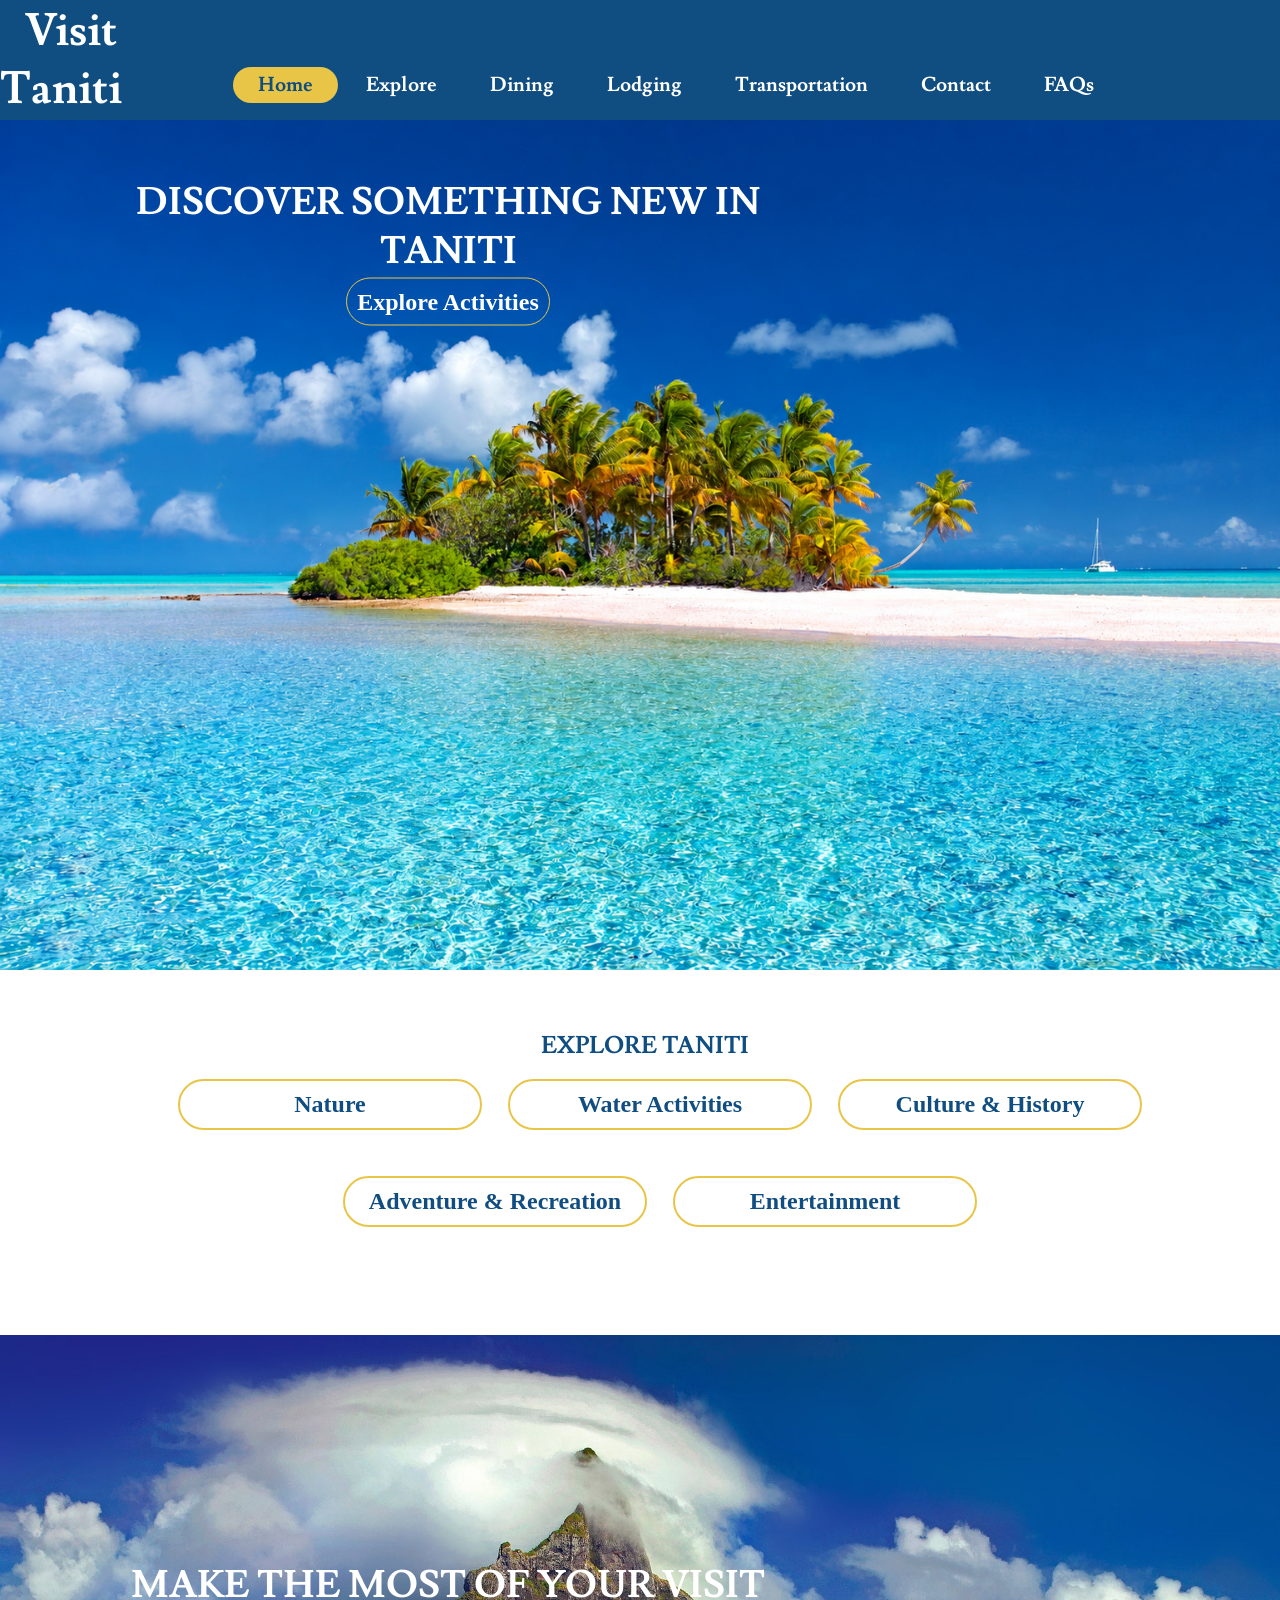
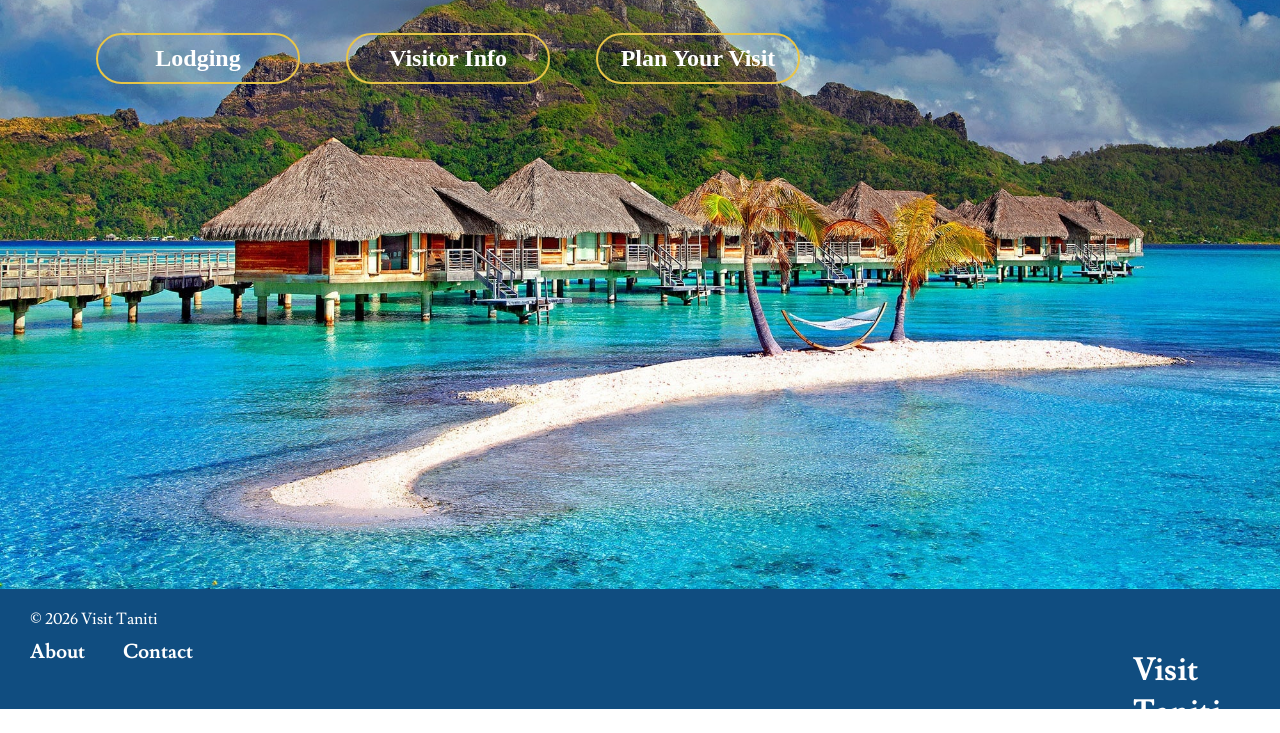
==== index.html @ 6a91f019 "Move website files to repository root." ====
<!doctype html>
<html lang="en">
  <head>
    <meta charset="UTF-8" />
    <meta name="viewport" content="width=device-width, initial-scale=1.0" />
    <title>Home</title>
    <link rel="stylesheet" href="./css/style.css" />
    <link rel="preconnect" href="https://fonts.googleapis.com" />
    <link rel="preconnect" href="https://fonts.gstatic.com" crossorigin />
    <link
      href="https://fonts.googleapis.com/css2?family=Lusitana:wght@400;700&display=swap"
      rel="stylesheet"
    />
  </head>
  <body>
    <header class="header">
      <div>
        <a href="index.html" class="logo">Visit Taniti</a>
      </div>

      <nav class="navigation">
        <a
          href="index.html"
          style="
            color: rgb(16, 77, 128);
            background-color: #e8c547;
            border-radius: 30px;
          "
          >Home</a
        >
        <a href="pages/explore.html">Explore</a>
        <a href="pages/dining.html">Dining</a>
        <a href="pages/lodging.html">Lodging</a>
        <a href="pages/transportation.html">Transportation</a>
        <a href="pages/contact.html">Contact</a>
        <a href="pages/faqs.html">FAQs</a>
      </nav>
    </header>
    <main>
      <section>
        <div class="hero">
          <img class="hero-image" src="images/beach2.png" alt="" />
          <div class="hero-text-container">
            <h1 style="margin-bottom: 10px;">DISCOVER SOMETHING NEW IN TANITI</h1>
            <a href="pages/explore.html" class="explore-activities"
              >Explore Activities</a
            >
          </div>
        </div>
      </section>
      <section>
        <div class="mid-section">
          <h1 class="explore-taniti">EXPLORE TANITI</h1>
          <div class="mid-section-div1">
            <a href="pages/explore.html#nature" class="mid-section-1">Nature</a>
            <a href="pages/explore.html#water-activities" class="mid-section-1"
              >Water Activities</a
            >
            <a href="pages/explore.html#culture-history" class="mid-section-1"
              >Culture & History</a
            >
          </div>
          <div class="mid-section-div1">
            <a href="pages/explore.html#adventure" class="mid-section-1"
              >Adventure & Recreation</a
            >
            <a href="pages/explore.html#entertainment" class="mid-section-1"
              >Entertainment</a
            >
          </div>
        </div>
      </section>
      <section>
        <div class="hero">
          <img class="hero-image" src="images/home_image.jpg" alt="" />

          <div class="hero-text-container-1">
            <div>
              <h1>MAKE THE MOST OF YOUR VISIT</h1>
            </div>
            <div class="container-1-button">
              <a href="pages/lodging.html" class="explore">Lodging </a>
              <a href="pages/faqs.html#about
              " class="explore">Visitor Info</a>
              <a href="pages/faqs.html#planning" class="explore">Plan Your Visit</a>
            </div>
          </div>
        </div>
      </section>
    </main>
    <footer class="footer">
      <div class="footer-link">
        <p>&copy; 2026 Visit Taniti</p>
        <a href="pages/faqs.html#about">About</a>
        <a href="pages/contact.html">Contact</a>
      </div>
      <div></div>
      <div>
        <h1 class="island-name-footer">Visit Taniti</h1>
      </div>
    </footer>
  </body>
</html>
---- css/style.css ----
* {
  font-family: lusitana, "Roboto";
  margin-top: 0;
  margin-bottom: 0;
  box-sizing: border-box;
}

html,
body {
  width: 100%;
  margin: 0;
  padding: 0;
  min-height: 100%;
}

body {
  min-height: 100vh;
  display: flex;
  flex-direction: column;
}
/* main {
    flex: 1;
} */

img {
  /* max-width: 100%; */
  width: 100%;
  height: auto;
  display: block;
}

header {
  display: grid;
  grid-template-columns: 2fr 9fr;
  align-items: center;
  position: fixed;
  background-color: rgb(16, 77, 128);
  width: 100%;
  height: 120px;
  z-index: 1000;
}

a {
  color: white;
  padding-left: 25px;
  padding-right: 25px;
  padding-top: 5px;
  padding-bottom: 5px;
  font-weight: bold;
  text-decoration: none;
  font-weight: 900;
  font-size: 20px;
}

a:hover {
  color: rgb(16, 77, 128);
  background-color: white;
  border-radius: 30px;
}

.explore-activities:hover {
  color: #104d80;
  background-color: #e8c547;
}

.navigation {
  padding-top: 50px;
}

.island-name {
  color: white;
  padding-left: 20px;
  font-size: 50px;
}

.logo {
    font-size: 45px;
    color:white
}
.logo:hover {
    background-color: transparent;
    color:#e8c547;
    
}

.hero {
  position: relative;
  text-align: center;
  color: white;
  font-size: 25px;
  width: 100%;
}

.hero-text-container {
  position: absolute;
  top: 15%;
  left: 35%;
  transform: translate(-50%, -50%);
  padding: 40px;
  border-radius: 5px;
}

.explore {
  background-color: transparent;
  color: white;
  border-color: #e8c547;
  outline: 2px solid #e8c547;
  padding: 10px;
  font-size: x-large;
  border-radius: 30px;
  font-weight: bolder;
  border: none;
  font-family: roboto;
  margin-top: 20px;
}

.explore:hover {
  color: #104d80;
  background-color: #e8c547;
  border-radius: 30px;
  cursor: pointer;
}

span {
  font-weight: bold;
  font-size: 16px;
}

main {
  flex: 1;
  padding-top: 120px;
}

.breadcrumb {
  margin: 20px 0;
  font-size: 16px;
}

.breadcrumb a {
  color: rgb(16, 77, 128);
  text-decoration: none;
  padding-right: 0px;
}

.breadcrumb a:hover {
  text-decoration: underline;
}

.breadcrumb span {
  margin: 0 5px;
}
.mid-section {
  padding: 60px 10px 60px 20px;
}

.explore-taniti {
  text-align: center;
  margin-bottom: 20px;
  /* color: rgb(3, 61, 133); */
  color: rgb(16, 77, 128);
}

.mid-section-1 {
  background-color: transparent;
  color: rgb(16, 77, 128);
  border-color: #e8c547;
  outline: 2px solid #e8c547;
  padding: 10px;
  font-size: x-large;
  border-radius: 30px;
  font-weight: bolder;
  border: none;
  font-family: roboto;
  margin-left: 30px;
  margin-bottom: 50px;
  min-width: 300px;
  text-align: center;
}

.mid-section-div1 a:hover {
  background-color: #e8c547;
  border-radius: 30px;
}

.explore-activities {
  background-color: transparent;
  border-color: #e8c547;
  outline: 1px solid #e8c547;
  padding: 10px;
  font-size: x-large;
  border-radius: 30px;
  font-weight: bolder;
  border: none;
  font-family: roboto;
  margin-bottom: 50px;
  min-width: 300px;
  text-align: center;
}

.mid-section-div1 {
  display: flex;
  justify-content: center;
}

.mid-section-2 {
  background-color: transparent;
  color: rgb(16, 77, 128);
  border-color: #e8c547;
  outline: 1px solid #e8c547;
  padding: 30px;
  font-size: x-large;
  border-radius: 10px;
  font-weight: bolder;
  border: none;
  font-family: roboto;
  margin-left: 30px;
  margin-bottom: 50px;
  min-width: 300px;
}

.footer {
  display: grid;
  grid-template-columns: 1fr 1fr 1fr;
  align-items: start;
  background-color: #104d80;
  /* bottom: 0; */
  left: 0;
  right: 0;
  height: 120px;
  z-index: 1000;
}

footer p {
  color: white;
  padding-left: 10px;
}

.island-name-footer {
  /* color: #E8C547; */
  color: white;
  padding-left: 280px;
  padding-top: 60px;
}

.footer-link {
  margin-top: 20px;
  margin-left: 20px;
}

footer a {
  color: white;
  font-weight: bold;
  text-decoration: none;
  font-weight: 900;
  font-size: 20px;
  margin-left: 0px;
  padding-left: 10px;
}

footer a:hover {
    background-color: transparent;
    color:#e8c547
}

footer p {
  margin-bottom: 10px;
}

.hero-text-container-1 {
  position: absolute;
  top: 35%;
  left: 35%;
  transform: translate(-50%, -50%);
  padding: 40px;
  border-radius: 5px;
}

.container-1-button {
  display: flex;
  justify-content: center;
}

.explore {
  margin: 25px;
  min-width: 200px;
}

.explore-grid {
  display: grid;
  grid-template-columns: repeat(5, 1fr);
  gap: 20px;
  margin: 25px;
  /* color: #104d80; */
  text-align: center;
  font-weight: bold;
}

.dining-grid {
  display: grid;
  grid-template-rows: repeat(4, 1fr);
  gap: 20px;
  margin: 25px;
  /* color: #104d80; */
  text-align: center;
  font-weight: bold;
}

.dining-info-grid {
  display: grid;
  grid-template-columns: repeat(5, auto);
  gap: 20px;
}

.transportation-info-grid {
  display: grid;
  grid-template-columns: repeat(3, auto);
  gap: 20px;
  margin-bottom: 60px;
}

.lodging-info-grid {
  display: grid;
  grid-template-columns: 1fr 1fr;
  grid-template-rows: 2fr 2fr 1fr;
}

.transp-info-grid-title {
  color: #104d80;
  text-align: center;
  margin-top: 30px;
}

h3 {
  color: #104d80;
}

.page-description {
  text-align: center;
  color: #104d80;
}

.info-grid {
  display: grid;
  grid-template-rows: repeat(3, auto);
  gap: 20px;
  background-color: rgb(234, 243, 252);
  border-radius: 5px;
}

.info-grid-1 {
    background-color: rgb(234, 243, 252);
}

.question {
    color: #b18e10;
    font-weight: bold;
    font-size: 18px;
}

.info-card {
  /* outline: 1px solid; */
  text-align: center;
  border-radius: 5px;
  box-shadow: 0 4px 10px rgb(1, 1, 1, 0.1);
  transition: 0.3s;
  margin: 20px;
}

.info-card img {
  width: 100%;
  height: 160px;
  object-fit: cover;
  border-radius: 5px;
}

.info-grid-title {
  text-align: left;
  margin-left: 20px;
  color: #104d80;
}

.explore-grid h3 {
  color: rgb(16, 77, 128);
}

.info-grid:target, .info-grid-1:target{
  border: 3px solid #d4a017;
  border-radius: 12px;
  padding: 20px;
  box-shadow: 0 0 15px rgba(16, 77, 128, 0.9);
}

.form-container {
  display: block;
  max-width: 50%;
  height: 600px;
  margin: auto;
  background: rgb(249, 249, 249);
  padding: 20px;
  border: 2px solid #e8c547;
  border-radius: 8px;
  color: rgb(16, 77, 128);
  font-weight: bold;
  justify-items: center;
  margin-bottom: 20px;
}

.form-container label {
  display: block;
  margin-top: 10px;
  /* font-family: "Source Serif 4", serif; */
}

.form-container input,
#message {
  display: block;
  justify-items: left;
}

.submit {
  margin-top: 20px;
  padding: 8px 25px;
  border-radius: 30px;
  background-color: rgb(16, 77, 128);
  color: white;
  font-size: 16px;
  width: 200px;
  border: none;
  cursor: pointer;
  font-size: 20px;
}

.submit:hover {
  background-color: #e8c547;
  color: rgb(16, 77, 128);
}

input,
textarea {
  border: none;
  outline: 1px solid #104d80;
  border-radius: 2px;
  padding: 10px;
  width: 500px;
}
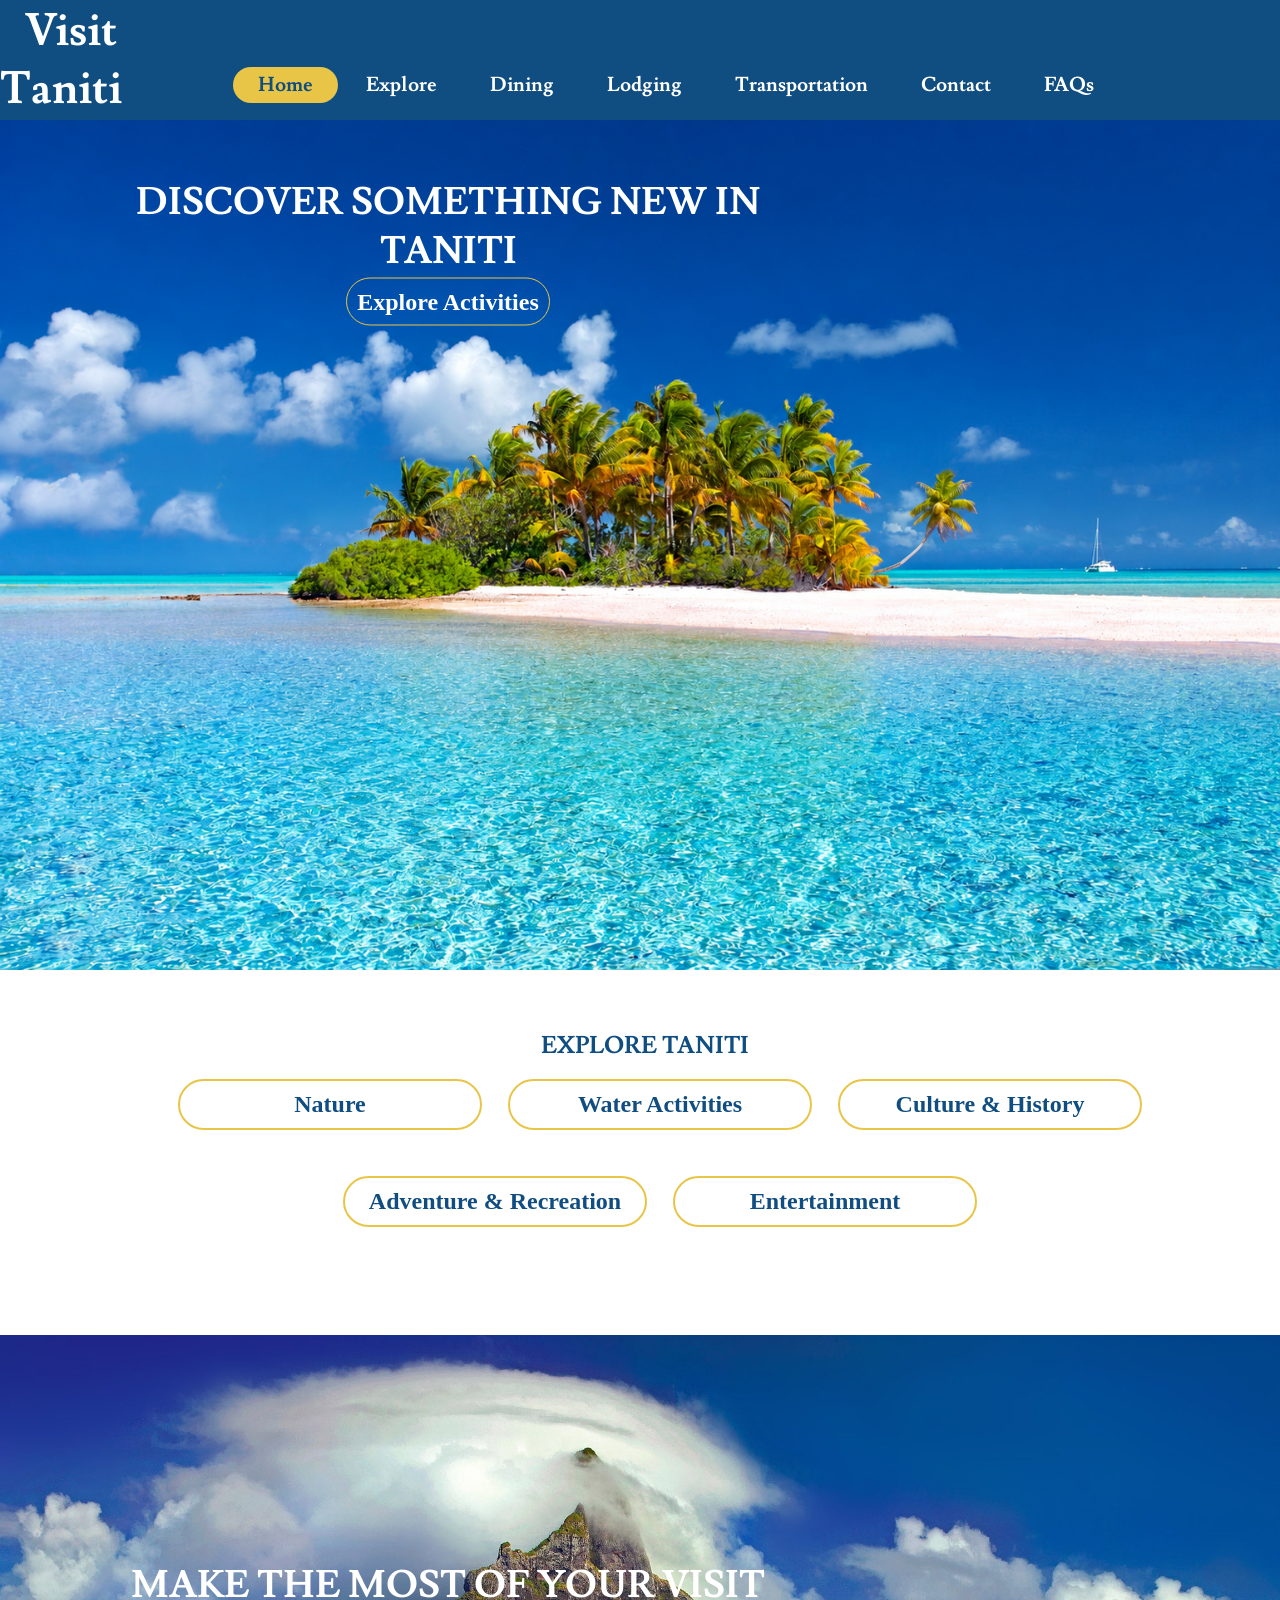
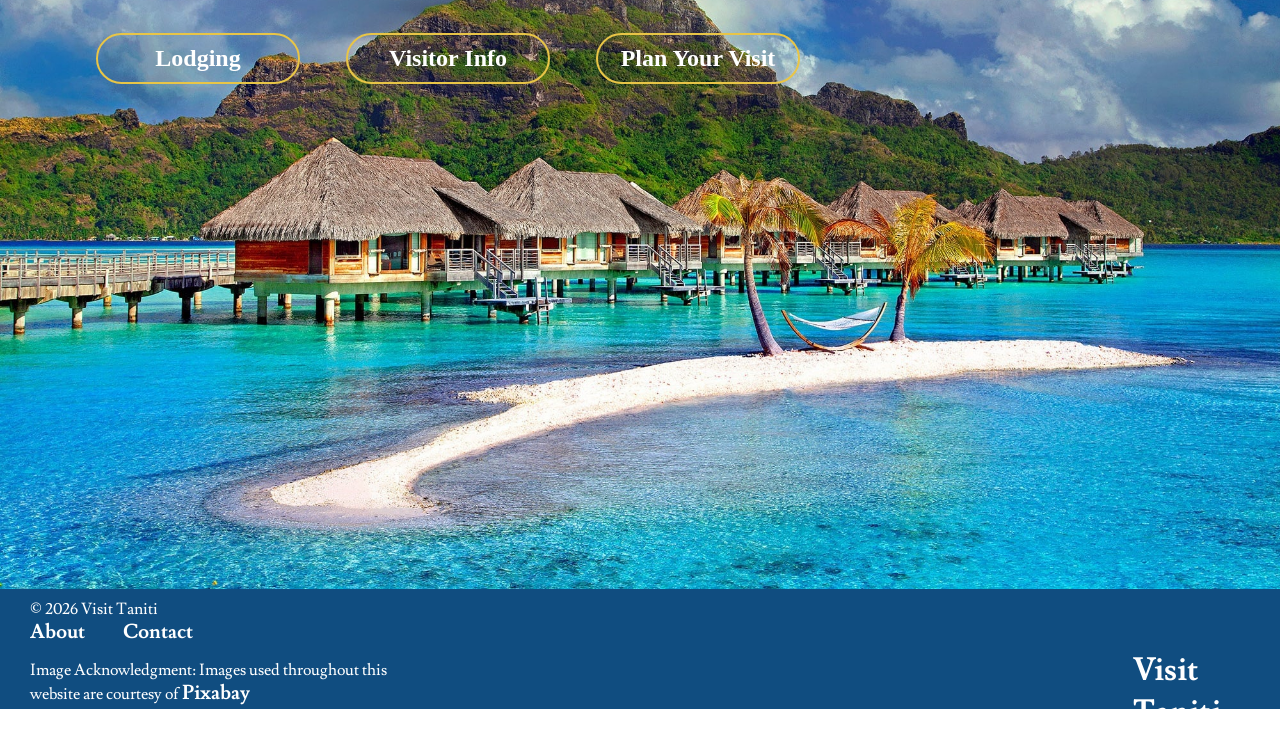
==== commit cca27837: "Add image acknowledgment and style to home page footer." ====
--- a/index.html
+++ b/index.html
@@ -93,6 +93,11 @@
         <p>&copy; 2026 Visit Taniti</p>
         <a href="pages/faqs.html#about">About</a>
         <a href="pages/contact.html">Contact</a>
+        <p style="margin-top: 15px;">
+          Image Acknowledgment:
+          Images used throughout this website are courtesy of
+        <a style="padding-left: 0px;" href="https://pixabay.com/" target="_blank">Pixabay</a>
+          <p>
       </div>
       <div></div>
       <div>
--- a/css/style.css
+++ b/css/style.css
@@ -243,7 +243,7 @@
 }
 
 .footer-link {
-  margin-top: 20px;
+  margin-top: 10px;
   margin-left: 20px;
 }
 
@@ -263,7 +263,7 @@
 }
 
 footer p {
-  margin-bottom: 10px;
+  margin-bottom: 0px;
 }
 
 .hero-text-container-1 {
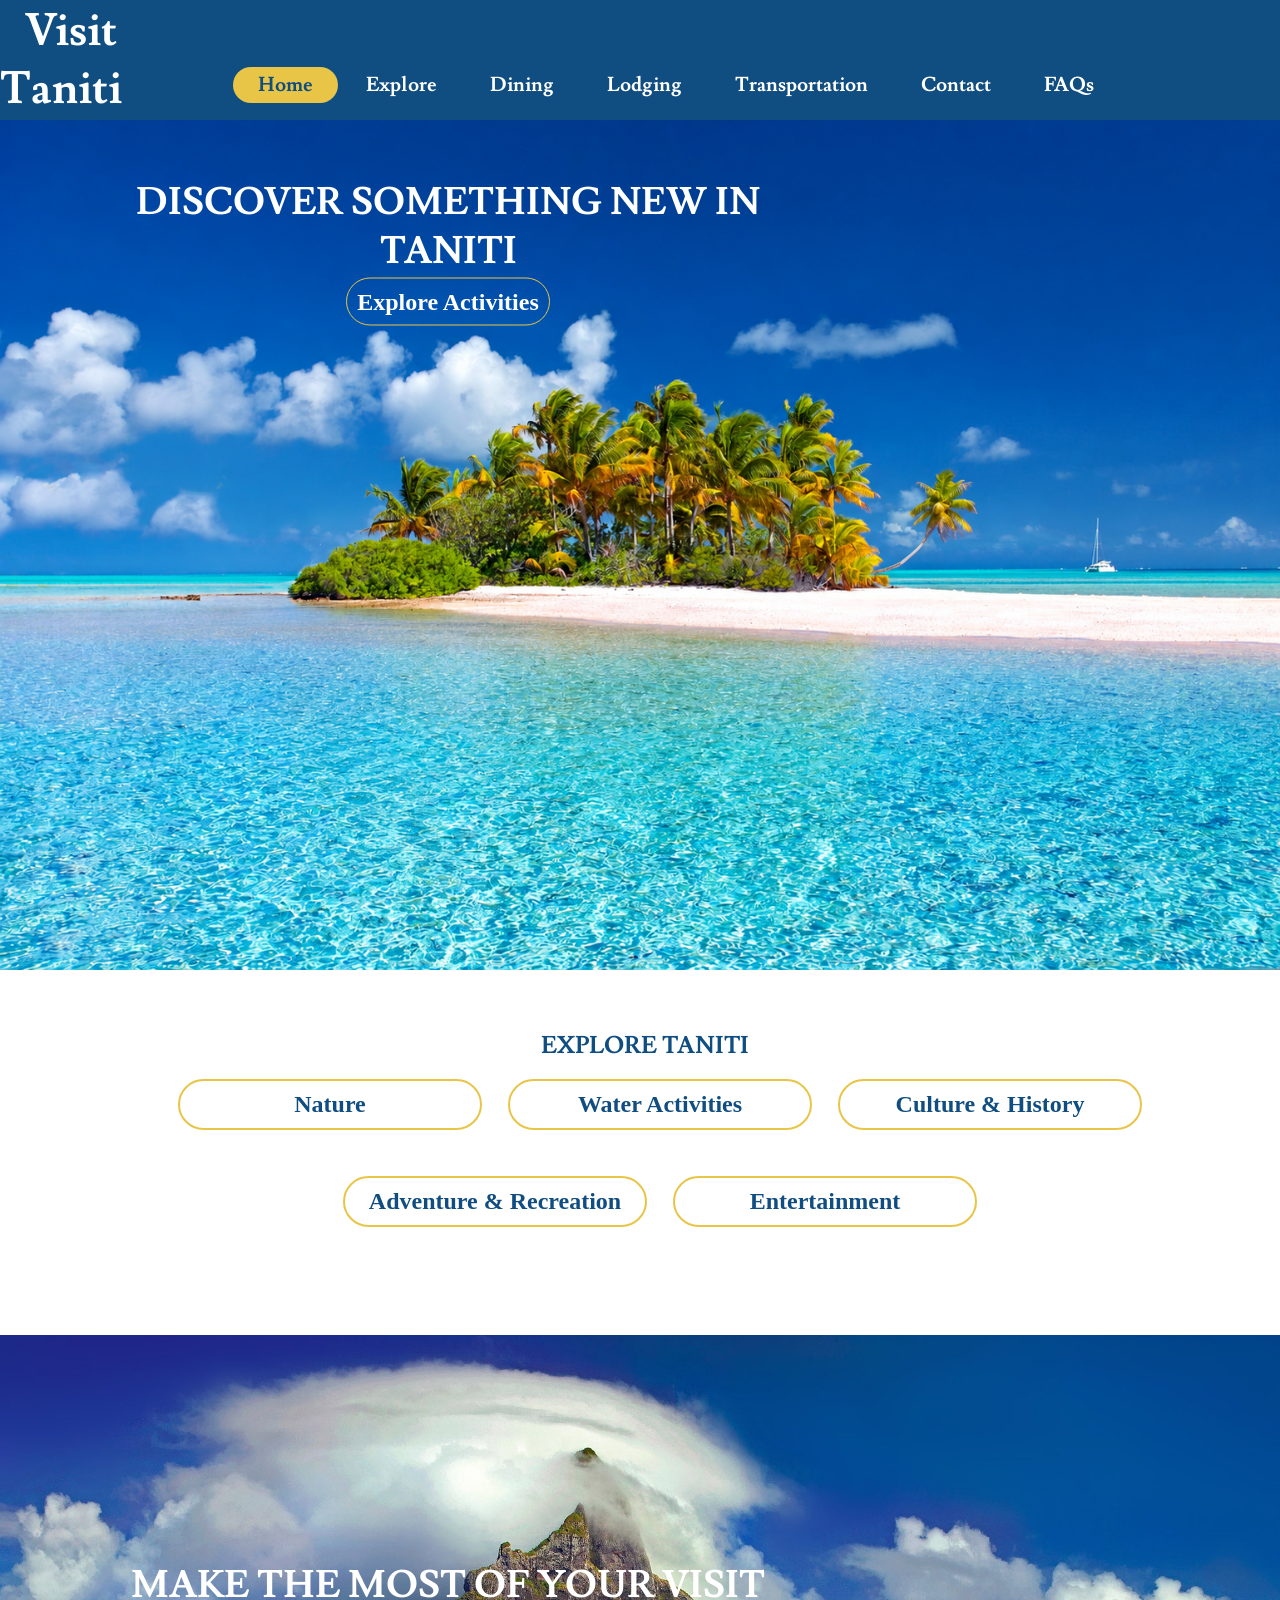
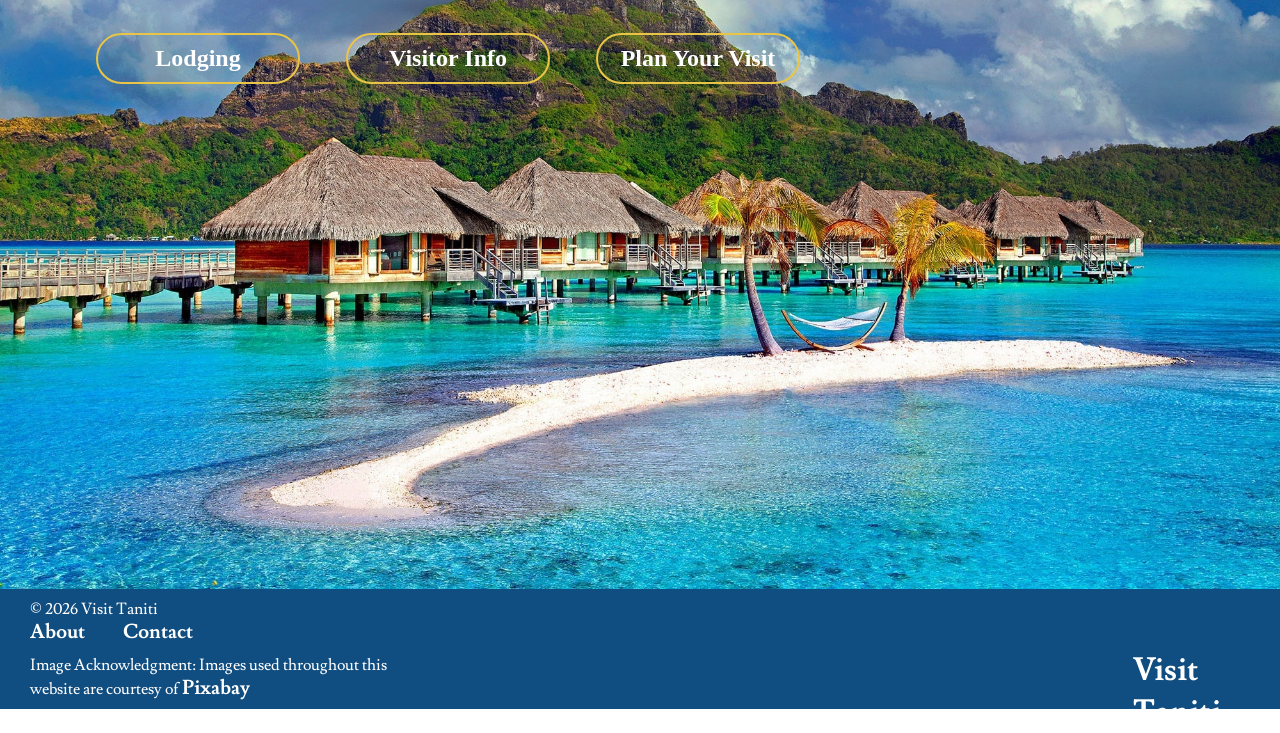
==== commit 1c37e55b: "Clean CSS and format Home and Explore pages." ====
--- a/index.html
+++ b/index.html
@@ -41,7 +41,9 @@
         <div class="hero">
           <img class="hero-image" src="images/beach2.png" alt="" />
           <div class="hero-text-container">
-            <h1 style="margin-bottom: 10px;">DISCOVER SOMETHING NEW IN TANITI</h1>
+            <h1 style="margin-bottom: 10px">
+              DISCOVER SOMETHING NEW IN TANITI
+            </h1>
             <a href="pages/explore.html" class="explore-activities"
               >Explore Activities</a
             >
@@ -80,9 +82,15 @@
             </div>
             <div class="container-1-button">
               <a href="pages/lodging.html" class="explore">Lodging </a>
-              <a href="pages/faqs.html#about
-              " class="explore">Visitor Info</a>
-              <a href="pages/faqs.html#planning" class="explore">Plan Your Visit</a>
+              <a
+                href="pages/faqs.html#about
+              "
+                class="explore"
+                >Visitor Info</a
+              >
+              <a href="pages/faqs.html#planning" class="explore"
+                >Plan Your Visit</a
+              >
             </div>
           </div>
         </div>
@@ -93,11 +101,17 @@
         <p>&copy; 2026 Visit Taniti</p>
         <a href="pages/faqs.html#about">About</a>
         <a href="pages/contact.html">Contact</a>
-        <p style="margin-top: 15px;">
-          Image Acknowledgment:
-          Images used throughout this website are courtesy of
-        <a style="padding-left: 0px;" href="https://pixabay.com/" target="_blank">Pixabay</a>
-          <p>
+        <div></div>
+        <p style="margin-top: 10px">
+          Image Acknowledgment: Images used throughout this website are courtesy
+          of
+          <a
+            style="padding-left: 0px"
+            href="https://pixabay.com/"
+            target="_blank"
+            >Pixabay</a
+          >
+        </p>
       </div>
       <div></div>
       <div>
--- a/css/style.css
+++ b/css/style.css
@@ -18,12 +18,8 @@
   display: flex;
   flex-direction: column;
 }
-/* main {
-    flex: 1;
-} */
 
 img {
-  /* max-width: 100%; */
   width: 100%;
   height: auto;
   display: block;
@@ -74,13 +70,12 @@
 }
 
 .logo {
-    font-size: 45px;
-    color:white
+  font-size: 45px;
+  color: white;
 }
 .logo:hover {
-    background-color: transparent;
-    color:#e8c547;
-    
+  background-color: transparent;
+  color: #e8c547;
 }
 
 .hero {
@@ -223,7 +218,6 @@
   grid-template-columns: 1fr 1fr 1fr;
   align-items: start;
   background-color: #104d80;
-  /* bottom: 0; */
   left: 0;
   right: 0;
   height: 120px;
@@ -236,7 +230,6 @@
 }
 
 .island-name-footer {
-  /* color: #E8C547; */
   color: white;
   padding-left: 280px;
   padding-top: 60px;
@@ -258,12 +251,8 @@
 }
 
 footer a:hover {
-    background-color: transparent;
-    color:#e8c547
-}
-
-footer p {
-  margin-bottom: 0px;
+  background-color: transparent;
+  color: #e8c547;
 }
 
 .hero-text-container-1 {
@@ -300,7 +289,6 @@
   grid-template-rows: repeat(4, 1fr);
   gap: 20px;
   margin: 25px;
-  /* color: #104d80; */
   text-align: center;
   font-weight: bold;
 }
@@ -348,17 +336,16 @@
 }
 
 .info-grid-1 {
-    background-color: rgb(234, 243, 252);
+  background-color: rgb(234, 243, 252);
 }
 
 .question {
-    color: #b18e10;
-    font-weight: bold;
-    font-size: 18px;
+  color: #b18e10;
+  font-weight: bold;
+  font-size: 18px;
 }
 
 .info-card {
-  /* outline: 1px solid; */
   text-align: center;
   border-radius: 5px;
   box-shadow: 0 4px 10px rgb(1, 1, 1, 0.1);
@@ -383,7 +370,8 @@
   color: rgb(16, 77, 128);
 }
 
-.info-grid:target, .info-grid-1:target{
+.info-grid:target,
+.info-grid-1:target {
   border: 3px solid #d4a017;
   border-radius: 12px;
   padding: 20px;
@@ -408,7 +396,6 @@
 .form-container label {
   display: block;
   margin-top: 10px;
-  /* font-family: "Source Serif 4", serif; */
 }
 
 .form-container input,
